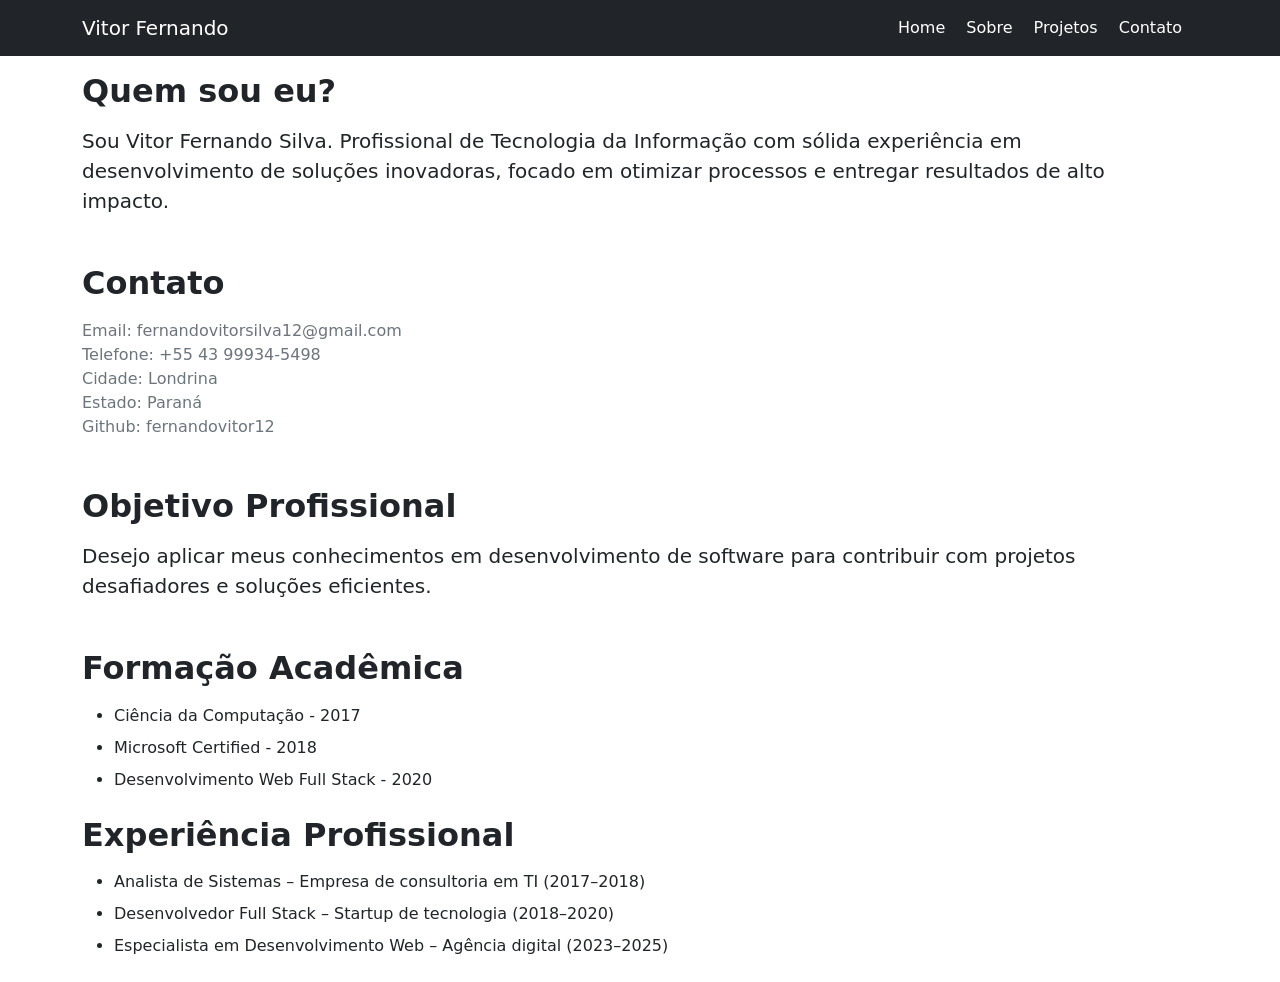
==== Exercicios-em-HTML/site-curriculo/index.html @ 48a69251 "Iniciado Estudo em Bootstrap" ====
<!DOCTYPE html>
<html lang="pt-br">
<head>
    <meta charset="UTF-8">
    <meta name="viewport" content="width=device-width, initial-scale=1.0">
    <title>Curriculo Vitor Fernando</title>
    <link href="https://cdn.jsdelivr.net/npm/bootstrap@5.3.0/dist/css/bootstrap.min.css" rel="stylesheet">
</head>
<body>
    <!-- Menu -->
    <nav class="navbar navbar-dark bg-dark">
        <div class="container">
            <a class="navbar-brand" href="#">
                Vitor Fernando
            </a>
            <div> 
                <a class="text-white me-3 text-decoration-none" href="#">
                    Home
                </a>

                <a class="text-white me-3 text-decoration-none" href="#">
                    Sobre
                </a>

                <a class="text-white me-3 text-decoration-none" href="#">
                    Projetos
                </a>

                <a class="text-white me-3 text-decoration-none" href="#">
                    Contato
                </a>


            </div>

        </div>
    </nav>

 <div class="container mt-3">

    <h2 class="fw-bold text-start mb-3">
        Quem sou eu?
    </h2>

    <p class="text-start fs-5 mb-5">
        Sou Vitor Fernando Silva. Profissional de Tecnologia da Informação com sólida experiência em desenvolvimento de soluções inovadoras, focado em otimizar processos e entregar resultados de alto impacto.
    </p>

    <h2 class="fw-bold text-start mb-3">
        Contato
    </h2>

    <p class="text-start text-secondary fs-6 mb-5">
        Email: fernandovitorsilva12@gmail.com
        <br>
        Telefone: +55 43 99934-5498
        <br>
        Cidade: Londrina 
        <br>
        Estado: Paraná
        <br>
        Github: fernandovitor12
    </p>

    <h2 class="fw-bold text-start mb-3">
        Objetivo Profissional
    </h2>

    <p class="text-start fs-5 mb-5">
        Desejo aplicar meus conhecimentos em desenvolvimento de software para contribuir com projetos desafiadores e soluções eficientes.
    </p>

    <h2 class="fw-bold text-start mb-3">
        Formação Acadêmica
    </h2>

    <ul class="mb-4">
        <li class="mb-2">Ciência da Computação - 2017</li>
        <li class="mb-2">Microsoft Certified - 2018</li>
        <li class="mb-2">Desenvolvimento Web Full Stack - 2020</li>
    </ul>
    
    <h2 class="fw-bold text-start mb-3">
        Experiência Profissional
    </h2>

    <ul class="mb-4">
        <li class="mb-2">Analista de Sistemas – Empresa de consultoria em TI (2017–2018)</li>
        <li class="mb-2">Desenvolvedor Full Stack – Startup de tecnologia (2018–2020) </li>
        <li class="mb-2">Especialista em Desenvolvimento Web – Agência digital (2023–2025)</li>
    </ul>



 </div>

    <script src="https://cdn.jsdelivr.net/npm/bootstrap@5.3.0/dist/js/bootstrap.bundle.min.js"></script>
</body>
</html>
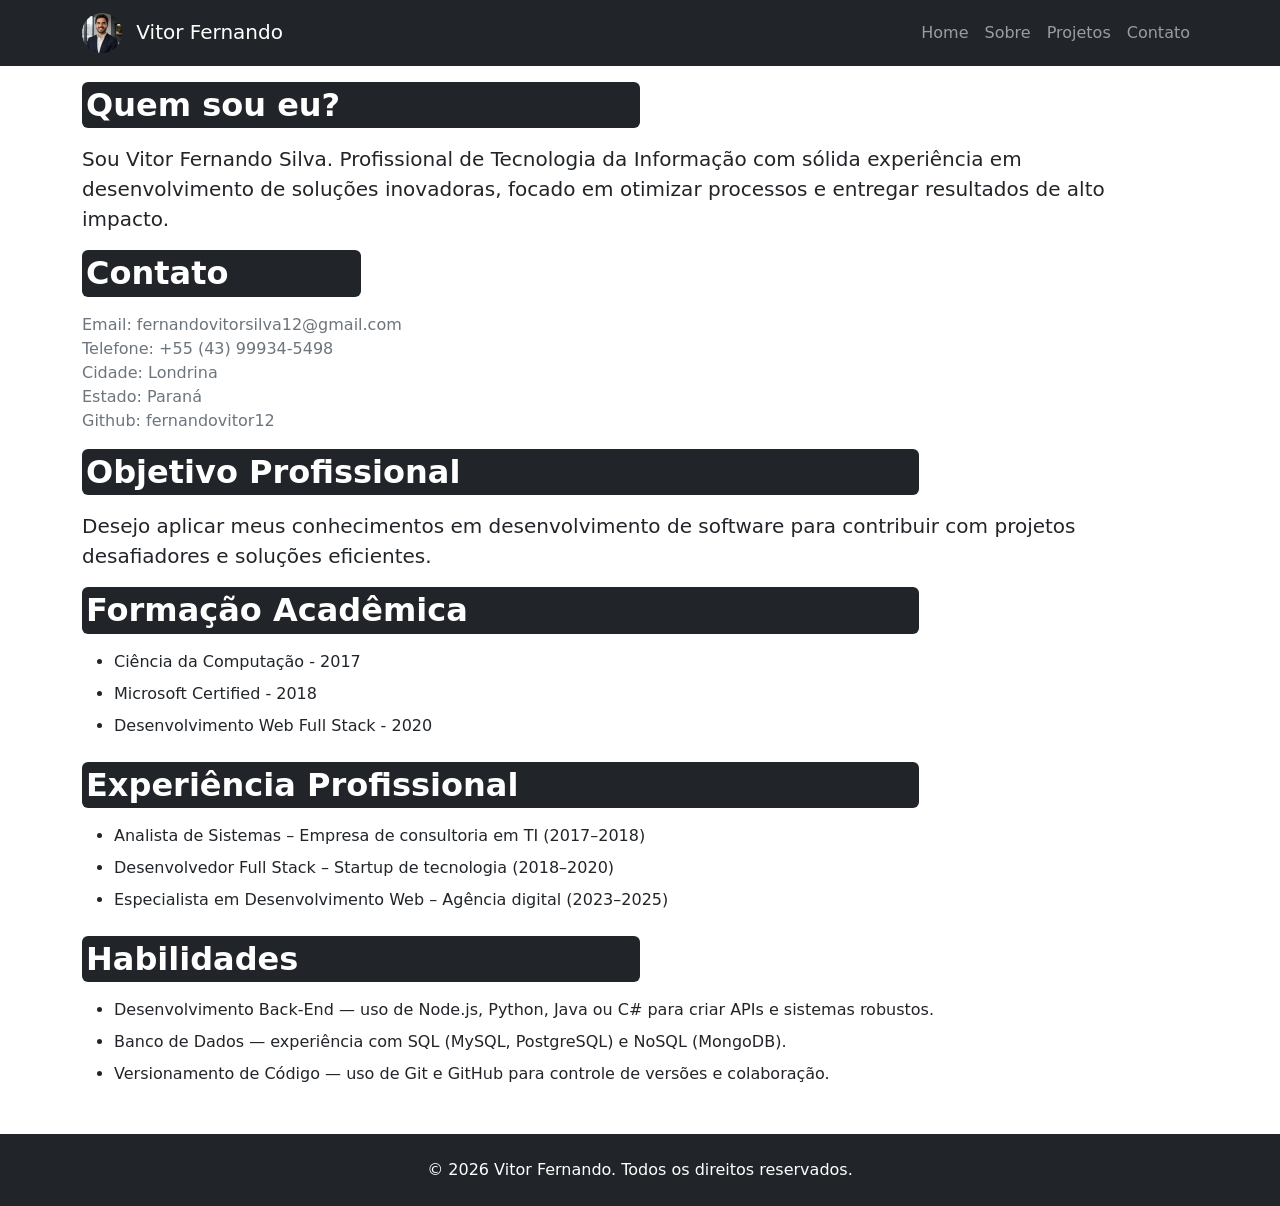
==== commit d623eb74: "finalizado site-curriculo" ====
--- a/Exercicios-em-HTML/site-curriculo/index.html
+++ b/Exercicios-em-HTML/site-curriculo/index.html
@@ -8,52 +8,54 @@
 </head>
 <body>
     <!-- Menu -->
-    <nav class="navbar navbar-dark bg-dark">
-        <div class="container">
-            <a class="navbar-brand" href="#">
-                Vitor Fernando
-            </a>
-            <div> 
-                <a class="text-white me-3 text-decoration-none" href="#">
-                    Home
-                </a>
+<nav class="navbar navbar-expand-lg navbar-dark bg-dark">
+    <div class="container">
+        <a class="navbar-brand" href="#">
+            <img src="images/Foto-Perfil.png"
+            width="40"
+            height="40"
+            class="rounded-circle me-2"
+            >
+            Vitor Fernando
+        </a>
+        
 
-                <a class="text-white me-3 text-decoration-none" href="#">
-                    Sobre
-                </a>
+        <button class="navbar-toggler" type="button" data-bs-toggle="collapse" data-bs-target="#menu">
+            <span class="navbar-toggler-icon"></span>
+        </button>
 
-                <a class="text-white me-3 text-decoration-none" href="#">
-                    Projetos
-                </a>
+        <div class="collapse navbar-collapse" id="menu">
+            <div class="navbar-nav ms-auto">
+                <a class="nav-link" href="#">Home</a>
+                <a class="nav-link" href="#">Sobre</a>
+                <a class="nav-link" href="#">Projetos</a>
+                <a class="nav-link" href="#">Contato</a>
+            </div>
+        </div>
+    </div>
+</nav>
 
-                <a class="text-white me-3 text-decoration-none" href="#">
-                    Contato
-                </a>
+    
 
-
-            </div>
-
-        </div>
-    </nav>
-
+    <!-- Conteúdo -->
  <div class="container mt-3">
 
-    <h2 class="fw-bold text-start mb-3">
+    <h2 class="fw-bold bg-dark p-1 w-50 rounded text-white  text-start mb-3">
         Quem sou eu?
     </h2>
 
-    <p class="text-start fs-5 mb-5">
+    <p class="text-start fs-5 mb-3">
         Sou Vitor Fernando Silva. Profissional de Tecnologia da Informação com sólida experiência em desenvolvimento de soluções inovadoras, focado em otimizar processos e entregar resultados de alto impacto.
     </p>
 
-    <h2 class="fw-bold text-start mb-3">
+    <h2 class="fw-bold bg-dark p-1 w-25 rounded text-white  text-start mb-3">
         Contato
     </h2>
 
-    <p class="text-start text-secondary fs-6 mb-5">
+    <p class="text-start text-secondary fs-6 mb-3">
         Email: fernandovitorsilva12@gmail.com
         <br>
-        Telefone: +55 43 99934-5498
+        Telefone: +55 (43) 99934-5498
         <br>
         Cidade: Londrina 
         <br>
@@ -62,15 +64,15 @@
         Github: fernandovitor12
     </p>
 
-    <h2 class="fw-bold text-start mb-3">
+    <h2 class="fw-bold bg-dark p-1 w-75 rounded text-white  text-start mb-3">
         Objetivo Profissional
     </h2>
 
-    <p class="text-start fs-5 mb-5">
+    <p class="text-start fs-5 mb-3">
         Desejo aplicar meus conhecimentos em desenvolvimento de software para contribuir com projetos desafiadores e soluções eficientes.
     </p>
 
-    <h2 class="fw-bold text-start mb-3">
+    <h2 class="fw-bold bg-dark p-1 w-75 rounded text-white  text-start mb-3">
         Formação Acadêmica
     </h2>
 
@@ -80,7 +82,7 @@
         <li class="mb-2">Desenvolvimento Web Full Stack - 2020</li>
     </ul>
     
-    <h2 class="fw-bold text-start mb-3">
+    <h2 class="fw-bold bg-dark p-1 w-75 rounded text-white  text-start mb-3">
         Experiência Profissional
     </h2>
 
@@ -90,9 +92,22 @@
         <li class="mb-2">Especialista em Desenvolvimento Web – Agência digital (2023–2025)</li>
     </ul>
 
+    <h2 class="fw-bold bg-dark p-1 w-50 rounded text-white  text-start mb-3">
+        Habilidades
+    </h2>
 
+    <ul class="mb-4">
+        <li class="mb-2">Desenvolvimento Back-End — uso de Node.js, Python, Java ou C# para criar APIs e sistemas robustos.</li>
+        <li class="mb-2">Banco de Dados — experiência com SQL (MySQL, PostgreSQL) e NoSQL (MongoDB).</li>
+        <li class="mb-2">Versionamento de Código — uso de Git e GitHub para controle de versões e colaboração.</li>
+    </ul>
+ </div>
 
- </div>
+ <!-- Rodapé -->
+<footer class="bg-dark text-white text-center p-4 mt-5 w-100">
+    <p class="mb-0">© 2026 Vitor Fernando. Todos os direitos reservados.</p>
+</footer>
+
 
     <script src="https://cdn.jsdelivr.net/npm/bootstrap@5.3.0/dist/js/bootstrap.bundle.min.js"></script>
 </body>
